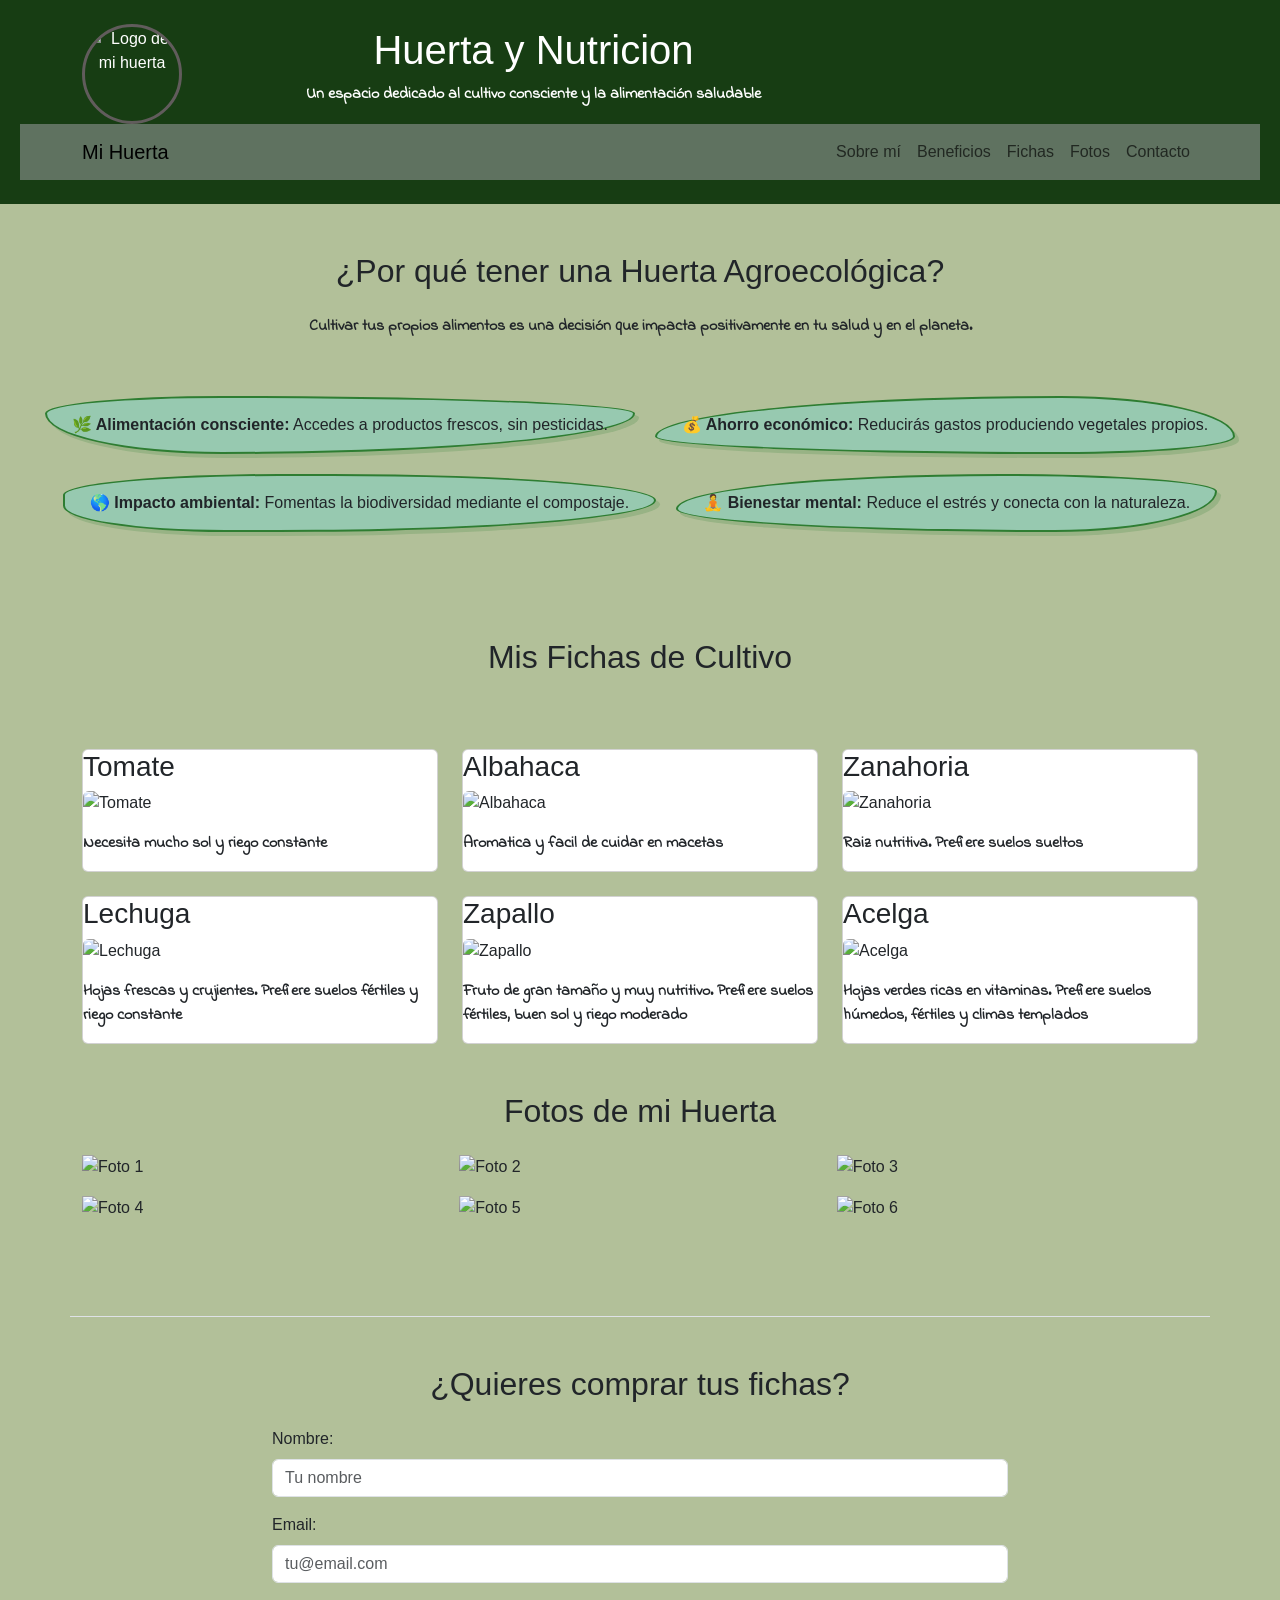
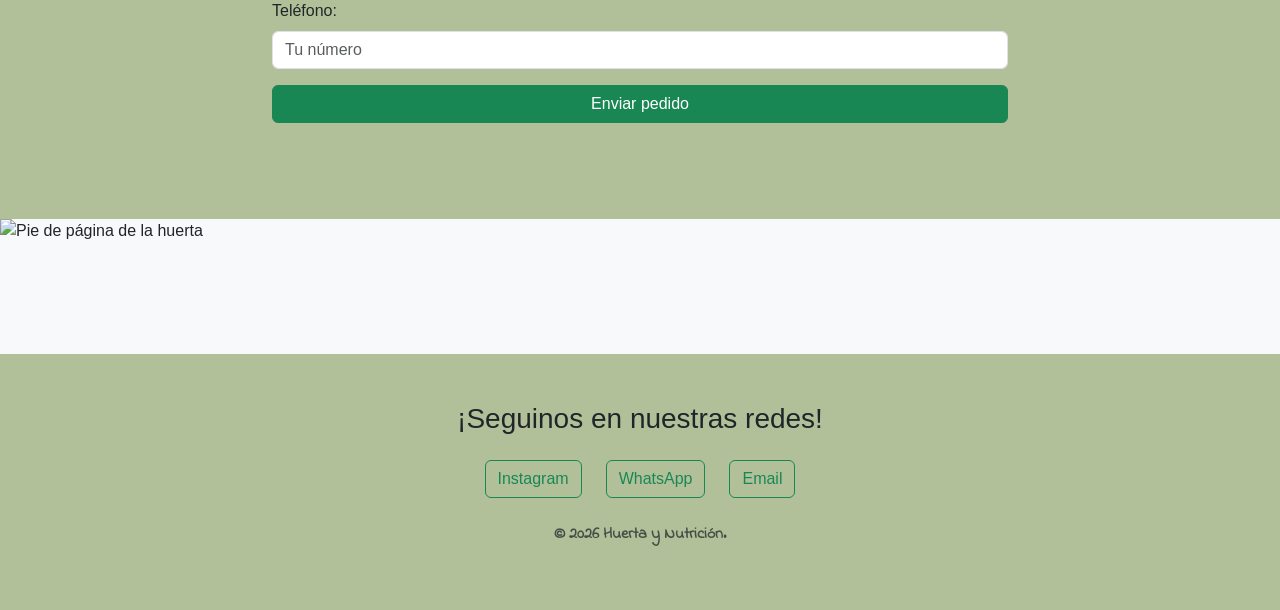
==== index.html @ 8fb337a6 "Add files via upload Huerta y Nutricion Un espacio dedicado al cultivo consciente y la alimentación" ====
<!DOCTYPE html>
<html lang="es">

<head>
    <meta charset="UTF-8">
    <meta name="viewport" content="width=device-width, initial-scale=1.0">
    <title>Huerta y Nutricion - Raices & Vida</title>
    <!-- la fuente Poppins de Google Fonts -->
    <link rel="preconnect" href="https://fonts.googleapis.com">
    <link rel="preconnect" href="https://fonts.gstatic.com" crossorigin>
    <link href="https://fonts.googleapis.com/css2?family=Indie+Flower&display=swap" rel="stylesheet">
    <link href="https://cdn.jsdelivr.net/npm/bootstrap@5.3.0/dist/css/bootstrap.min.css" rel="stylesheet">
    <link rel="stylesheet" href="style.css">


</head>

<body>
    <header id="inicio" class="mi-header py-4">
        <div class="container d-flex align-items-center">
            <img src="raiz libre.png" alt="Logo de mi huerta" class="logo-circular me-4">
            <!-- Añadi margen izquierdo (distancia) -->
            <div class="contenedor-titulo">
                <h1>Huerta y Nutricion</h1>
                <p>Un espacio dedicado al cultivo consciente y la alimentación saludable</p>
            </div>
        </div>
        <!-- Menú de navegación: Logo marca a la izquierda, enlaces a la derecha -->
        <nav class="navbar navbar-expand-lg navbar-personalizado sticky-top">
            <div class="container">
                <!-- Logo que vuelve a la página principal -->
                <a class="navbar-brand" href="index.html#inicio">Mi Huerta</a>

                <div class="navbar-nav ms-auto">
                    <!-- Enlaces con ruta completa (index.html + #ID) -->
                    <a class="nav-link" href="sobre-mi.html">Sobre mí</a>
                    <a class="nav-link" href="index.html#beneficios">Beneficios</a>
                    <a class="nav-link" href="index.html#fichas">Fichas</a>
                    <a class="nav-link" href="index.html#fotos">Fotos</a>
                    <a class="nav-link" href="index.html#contacto">Contacto</a>
                </div>
            </div>
        </nav>
    </header>


    <!-- Sección de Beneficios -->

    <section id="seccion-beneficios" class="py-5 ">
        <h2 class="text-center mb-4">¿Por qué tener una Huerta Agroecológica?</h2>
        <p class="text-center mb-5">Cultivar tus propios alimentos es una decisión que impacta positivamente en tu salud
            y en el planeta.</p>

        <!-- Cada beneficio tiene su propia tarjeta independiente -->
        <div class="d-flex flex-wrap justify-content-center">
            <div class="burbuja burbuja-1">
                <strong>🌿 Alimentación consciente:</strong> Accedes a productos frescos, sin pesticidas.
            </div>
            <div class="burbuja burbuja-2">
                <strong>💰 Ahorro económico:</strong> Reducirás gastos produciendo vegetales propios.
            </div>
            <div class="burbuja burbuja-3">
                <strong>🌎 Impacto ambiental:</strong> Fomentas la biodiversidad mediante el compostaje.
            </div>
            <div class="burbuja burbuja-4">
                <strong>🧘 Bienestar mental:</strong> Reduce el estrés y conecta con la naturaleza.
            </div>
        </div>

    </section>

    <main id="fichas" class="container my-5">
        <h2 class="text-center mb-4">Mis Fichas de Cultivo</h2>

        <div class="row mt-5 g-4">
            <!--Ficha 1-->
            <div class="col-md-4">
                <div class="card h-100 p-0">
                    <h3>Tomate</h3>
                    <img src="imagenes/tomate.png" alt="Tomate" class="img-fluid rounded mb-3">
                    <p>Necesita mucho sol y riego constante</p>
                </div>

            </div>


            <!--Ficha 2-->

            <div class="col-md-4">
                <div class="card h-100 p-0">
                    <h3>Albahaca</h3>
                    <img src="imagenes/albahaca.png" alt="Albahaca" class="img-fluid rounded mb-3">
                    <p>Aromatica y facil de cuidar en macetas</p>
                </div>
            </div>


            <!--Ficha 3-->

            <div class="col-md-4">
                <div class="card h-100 p-0">
                    <h3>Zanahoria</h3>
                    <img src="imagenes/zanahoria.png" alt="Zanahoria" class="img-fluid rounded mb-3">
                    <p>Raiz nutritiva. Prefiere suelos sueltos</p>
                </div>
            </div>
            <!--Ficha 4-->

            <div class="col-md-4">
                <div class="card h-100 p-0">
                    <h3>Lechuga</h3>
                    <img src="imagenes/lechugafot.jpg" alt="Lechuga" class="img-fluid rounded mb-3">
                    <p>Hojas frescas y crujientes. Prefiere suelos fértiles y riego constante</p>
                </div>

            </div>
            <!--Ficha 5-->

            <div class="col-md-4">
                <div class="card h-100 p-0">
                    <h3>Zapallo</h3>
                    <img src="imagenes/zapallo.png" alt="Zapallo" class="img-fluid rounded mb-3">
                    <p>Fruto de gran tamaño y muy nutritivo. Prefiere suelos fértiles, buen sol y riego moderado</p>
                </div>

            </div>

            <!--Ficha 6-->

            <div class="col-md-4">
                <div class="card h-100 p-0">
                    <h3>Acelga</h3>
                    <img src="imagenes/acelga.png" alt="Acelga" class="img-fluid rounded mb-3">
                    <p>Hojas verdes ricas en vitaminas. Prefiere suelos húmedos, fértiles y climas templados</p>
                </div>

            </div>

            <!-- . Fotos de huertos  -->
            <section id="fotos" class="container py-5">
                <h2 class="text-center mb-4">Fotos de mi Huerta</h2>
                <!-- La fila (row) es la que organiza el espacio -->
                <div class="row g-3">
                    <!-- Columna 1 -->
                    <div class="col-12 col-md-4">
                        <div class="contenedor-foto">
                            <img src="imagenes/vegetablesver.jpg" class="img-fluid w-100 h-100"
                                style="object-fit: cover;" alt="Foto 1">
                        </div>
                    </div>
                    <!-- Columna 2 -->
                    <div class="col-12 col-md-4">
                        <div class="contenedor-foto">
                            <img src="imagenes/arbejas.jpg" class="img-fluid w-100 h-100" style="object-fit: cover;"
                                alt="Foto 2">
                        </div>
                    </div>
                    <!-- Columna 3 -->
                    <div class="col-12 col-md-4">
                        <div class="contenedor-foto">
                            <img src="imagenes/lechugafot.jpg" class="img-fluid w-100 h-100" style="object-fit: cover;"
                                alt="Foto 3">
                        </div>
                    </div>
                    <!-- Columna 4/abajo -->
                    <div class="col-12 col-md-4">
                        <div class="contenedor-foto">
                            <img src="imagenes/tomatoes.jpg" class="img-fluid w-100 h-100" style="object-fit: cover;"
                                alt="Foto 4">
                        </div>
                    </div>
                    <!-- Columna 5/abajo -->
                    <div class="col-12 col-md-4">
                        <div class="contenedor-foto">
                            <img src="imagenes/zapallo.png" class="img-fluid w-100 h-100" style="object-fit: cover;"
                                alt="Foto 5">
                        </div>
                    </div>
                    <!-- Columna 6/abajo -->
                    <div class="col-12 col-md-4">
                        <div class="contenedor-foto">
                            <img src="imagenes/espinaca.png" class="img-fluid w-100 h-100" style="object-fit: cover;"
                                alt="Foto 6">
                        </div>
                    </div>
                </div>
            </section>

            <!-- Formulario de Contacto -->
            <section id="contacto" class="container mt-5 py-5 border-top">
                <div class="row justify-content-center">
                    <div class="col-md-8">
                        <h2 class="text-center mb-4">¿Quieres comprar tus fichas?</h2>
                        <form id="formulario-compra" action="https://formspree.io/f/TU_ID_AQUI" method="POST">
                            <div class="mb-3">
                                <label class="form-label">Nombre:</label>
                                <input type="text" name="nombre" class="form-control" placeholder="Tu nombre" required>
                            </div>
                            <div class="mb-3">
                                <label class="form-label">Email:</label>
                                <input type="email" name="email" class="form-control" placeholder="tu@email.com"
                                    required>
                            </div>
                            <div class="mb-3">
                                <label class="form-label">Teléfono:</label>
                                <input type="tel" name="telefono" class="form-control" placeholder="Tu número" required>
                            </div>
                            <button type="submit" class="btn btn-success w-100">Enviar pedido</button>
                        </form>
                    </div>
                </div>
            </section>

    </main>

    <!-- Pie de página con contenedor especial -->
    <footer class="contenedor-pie">
        <img src="imagenes/pie de pagina.jpeg" alt="Pie de página de la huerta">
    </footer>
    <section id="redes-contacto" class="container py-5 text-center">
        <h3 class="mb-4">¡Seguinos en nuestras redes!</h3>
        <div class="d-flex justify-content-center gap-4 mb-4">
            <a href="https://instagram.com/huertaynutricion" class="btn btn-outline-success"
                target="_blank">Instagram</a>
            <a href="https://wa.me/TUNUMERO" class="btn btn-outline-success">WhatsApp</a>
            <a href="huertaynutricion@gmail.com" subject=Consulta%20desde%20la%20Web"
                class="btn btn-outline-success">Email</a>
        </div>
        <p class="text-muted">&copy; 2026 Huerta y Nutrición.</p>
    </section>

    <script src="https://cdn.jsdelivr.net/npm/bootstrap@5.3.0/dist/js/bootstrap.bundle.min.js"></script>



</body>
<script src="prueba.js"></script>
---- style.css ----
body {
  font-family: sans-serif;
  background-color: rgb(178, 192, 153);
}

.mi-header {
  background-color: rgb(23, 61, 19);
  color: white;
  padding: 20px;
  text-align: center;
}

.contenedor-titulo {
  margin-left: 100px;
}

.item-lista-transparente {
  background-color: transparent !important;
  border: none !important;
}
.navbar-personalizado {
  background-color: #5f7260 !important;
}
.tarjeta-huerta {
  background-color: rgb(247, 223, 171);
  padding: 20px;
  margin: 10px;
  border-radius: 15px;
  text-align: center;
  box-shadow: 0 10px 20px rgba(180, 150, 110, 0.6);

  /* ALTURA FIJA PARA TODAS LAS TARJETAS */
  min-height: 400px;
  display: flex;
  flex-direction: column;
}

p {
  font-family: "Indie Flower", cursive;
  font-weight: 800;
  font-style: normal;
}

/* Unifica todas las imágenes para que usen la clase .ficha-img */
.ficha-img {
  width: 100% !important;
  height: 200px !important;
  object-fit: cover !important;
  border-radius: 8px 8px 0 0 !important;
  display: block !important;
}

.logo-circular {
  width: 100px;
  height: 100px;
  border-radius: 70%;
  object-fit: cover;
  border: 3px solid rgb(97, 92, 92);
}
/* Contenedor principal - Burbuja grande 
#beneficios-container {
  background-color: #ecf5ec !important;
  padding: 50px !important;
  margin: 40px auto !important;
  max-width: 900px !important;
  border-radius: 40% 60% 70% 30% / 40% 50% 60% 50% !important;
  border: 6px solid #b6e9b9 !important;
  box-shadow: 10px 10px 0px rgba(46, 125, 50, 0.1) !important;
  /* ayuda a que el contenedor se adapte al contenido interno 
  overflow: hidden !important;
}

/* Estilos de las burbujas internas */
.burbuja-1,
.burbuja-2,
.burbuja-3,
.burbuja-4 {
  display: inline-block;
  padding: 15px 25px;
  background: rgb(151, 201, 176);
  border: 2px solid #2e7d32;
  margin: 10px;
  box-shadow: 4px 4px 0px rgba(46, 125, 50, 0.2);
  transition: transform 0.3s ease;
}

.burbuja-1:hover,
.burbuja-2:hover,
.burbuja-3:hover,
.burbuja-4:hover {
  transform: scale(1.05);
}

/* Formas irregulares */
.burbuja-1 {
  border-radius: 30% 70% 70% 30% / 30% 30% 70% 70%;
}
.burbuja-2 {
  border-radius: 70% 30% 30% 70% / 70% 70% 30% 30%;
}
.burbuja-3 {
  border-radius: 40% 60% 70% 30% / 40% 50% 60% 50%;
}
.burbuja-4 {
  border-radius: 60% 40% 30% 70% / 60% 30% 70% 40%;
}

.contenedor-foto {
  width: 100%;
  max-height: 150px; /* Esto es lo más importante: altura fija */
  object-fit: cover;
  overflow: hidden;
}

/* Ajuste de contenedor y visualización completa */
.contenedor-pie {
  width: 100%;
  height: 15vh; /* Ajusta valor si quiero que sea más o menos alto */
  overflow: hidden;
  display: flex;
  justify-content: center;
  align-items: center;
  background-color: #f8f9fa; /* Un color de fondo para los huecos que queden */
}

.contenedor-pie img {
  width: 100%;
  height: 100%;
  /* 'contain' hace que la imagen completa quepa dentro, sin recortar nada */
  object-fit: contain;
}
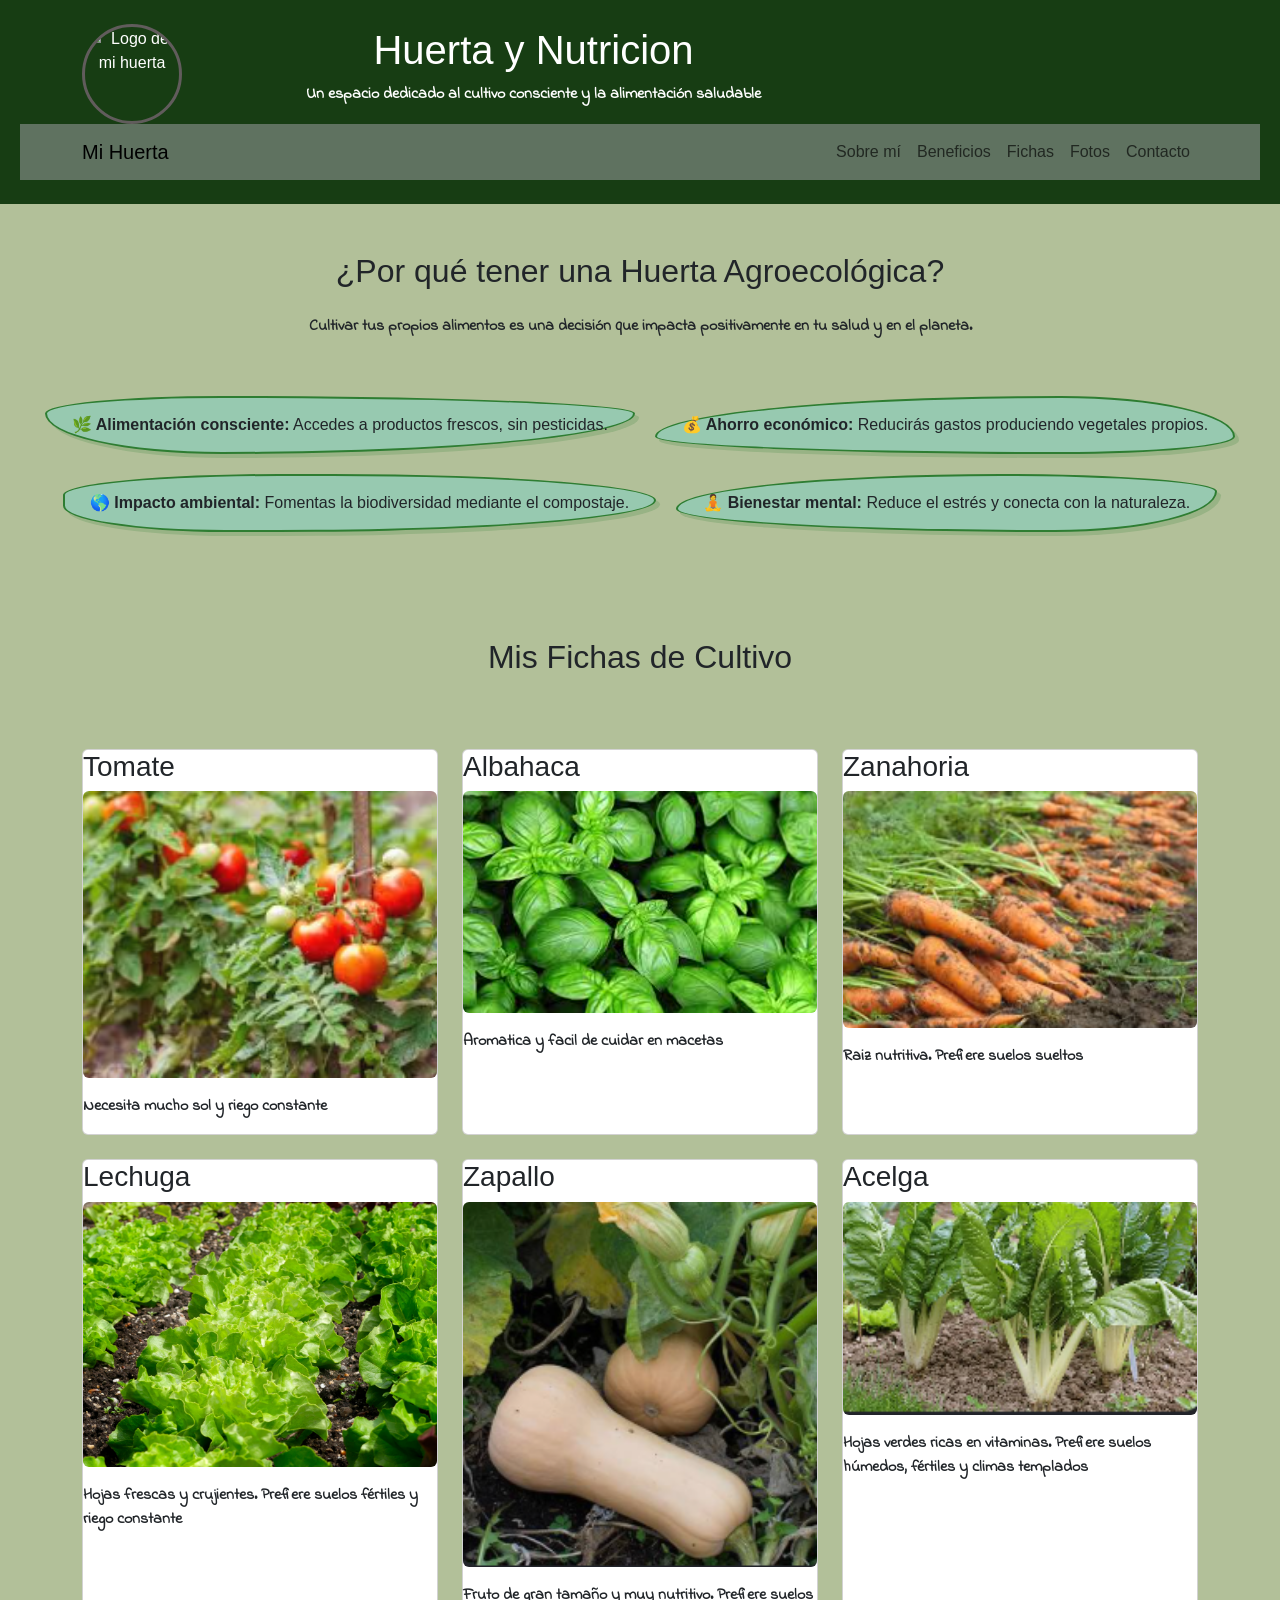
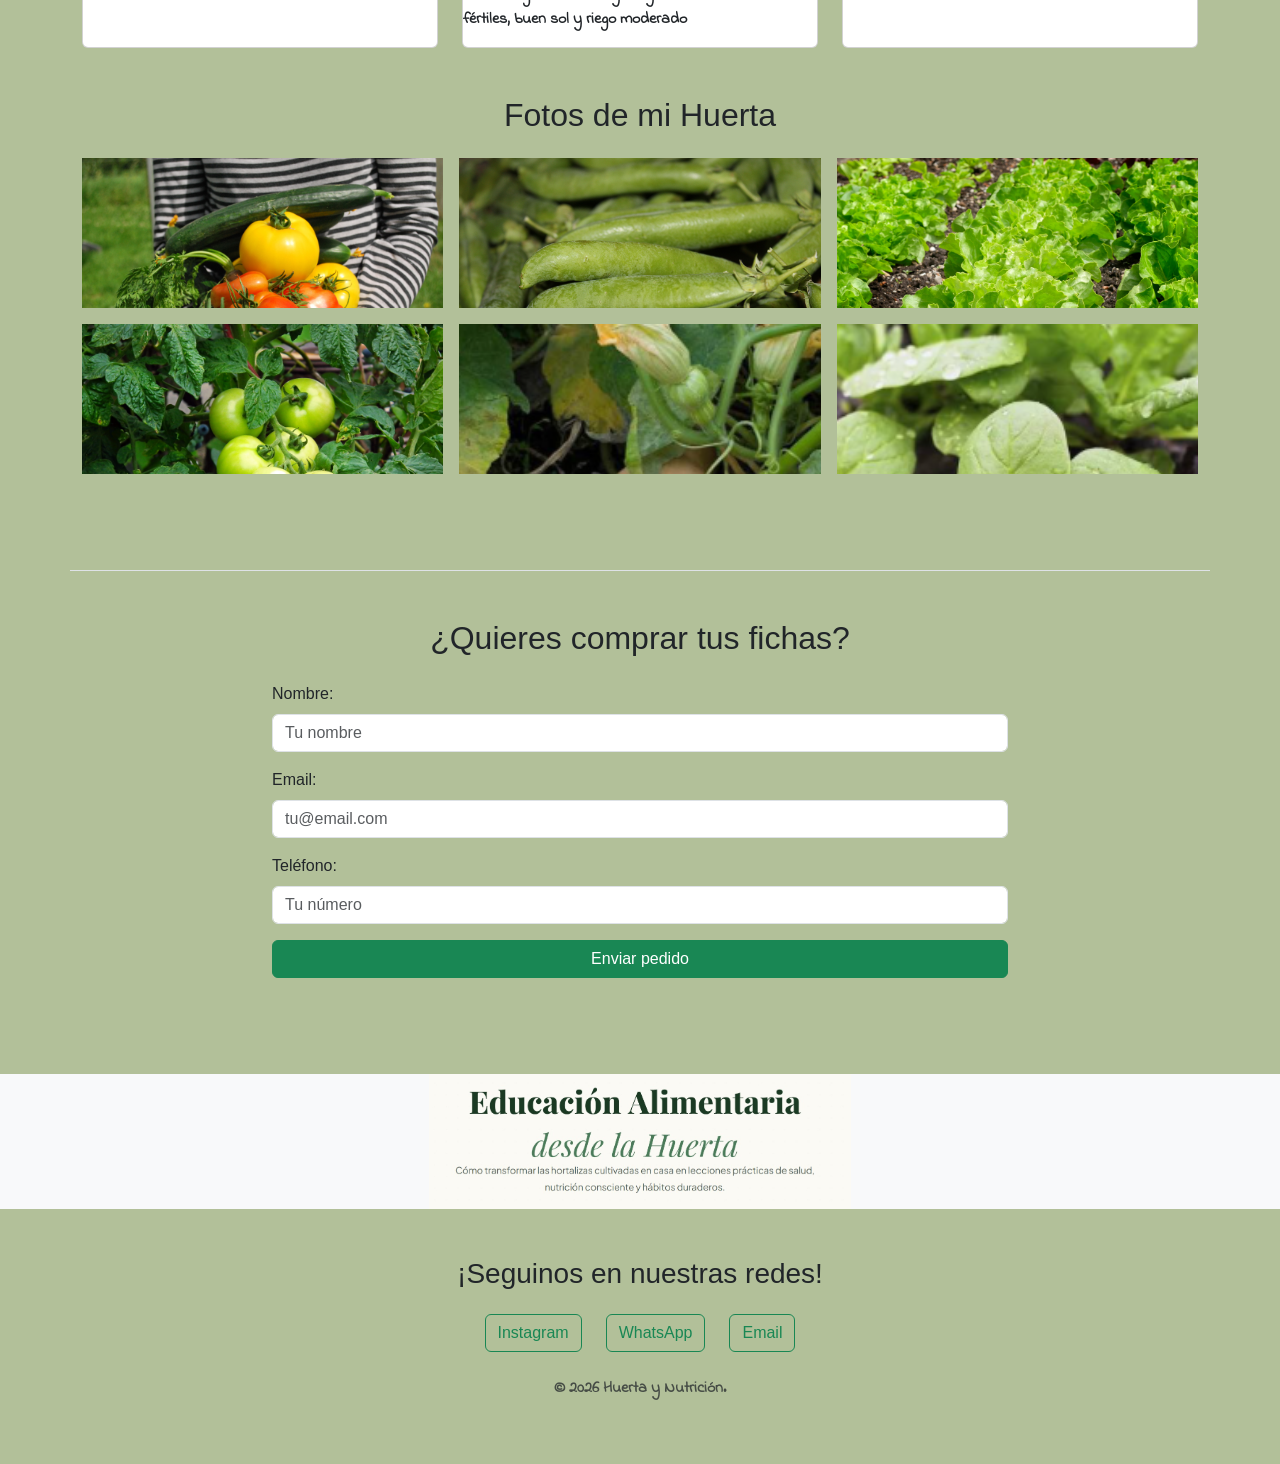
==== commit e546120a: "Add files via upload archivo html" ====
--- a/index.html
+++ b/index.html
@@ -18,7 +18,7 @@
 <body>
     <header id="inicio" class="mi-header py-4">
         <div class="container d-flex align-items-center">
-            <img src="raiz libre.png" alt="Logo de mi huerta" class="logo-circular me-4">
+            <img src="imagenes/raizlibre.png" alt="Logo de mi huerta" class="logo-circular me-4">
             <!-- Añadi margen izquierdo (distancia) -->
             <div class="contenedor-titulo">
                 <h1>Huerta y Nutricion</h1>
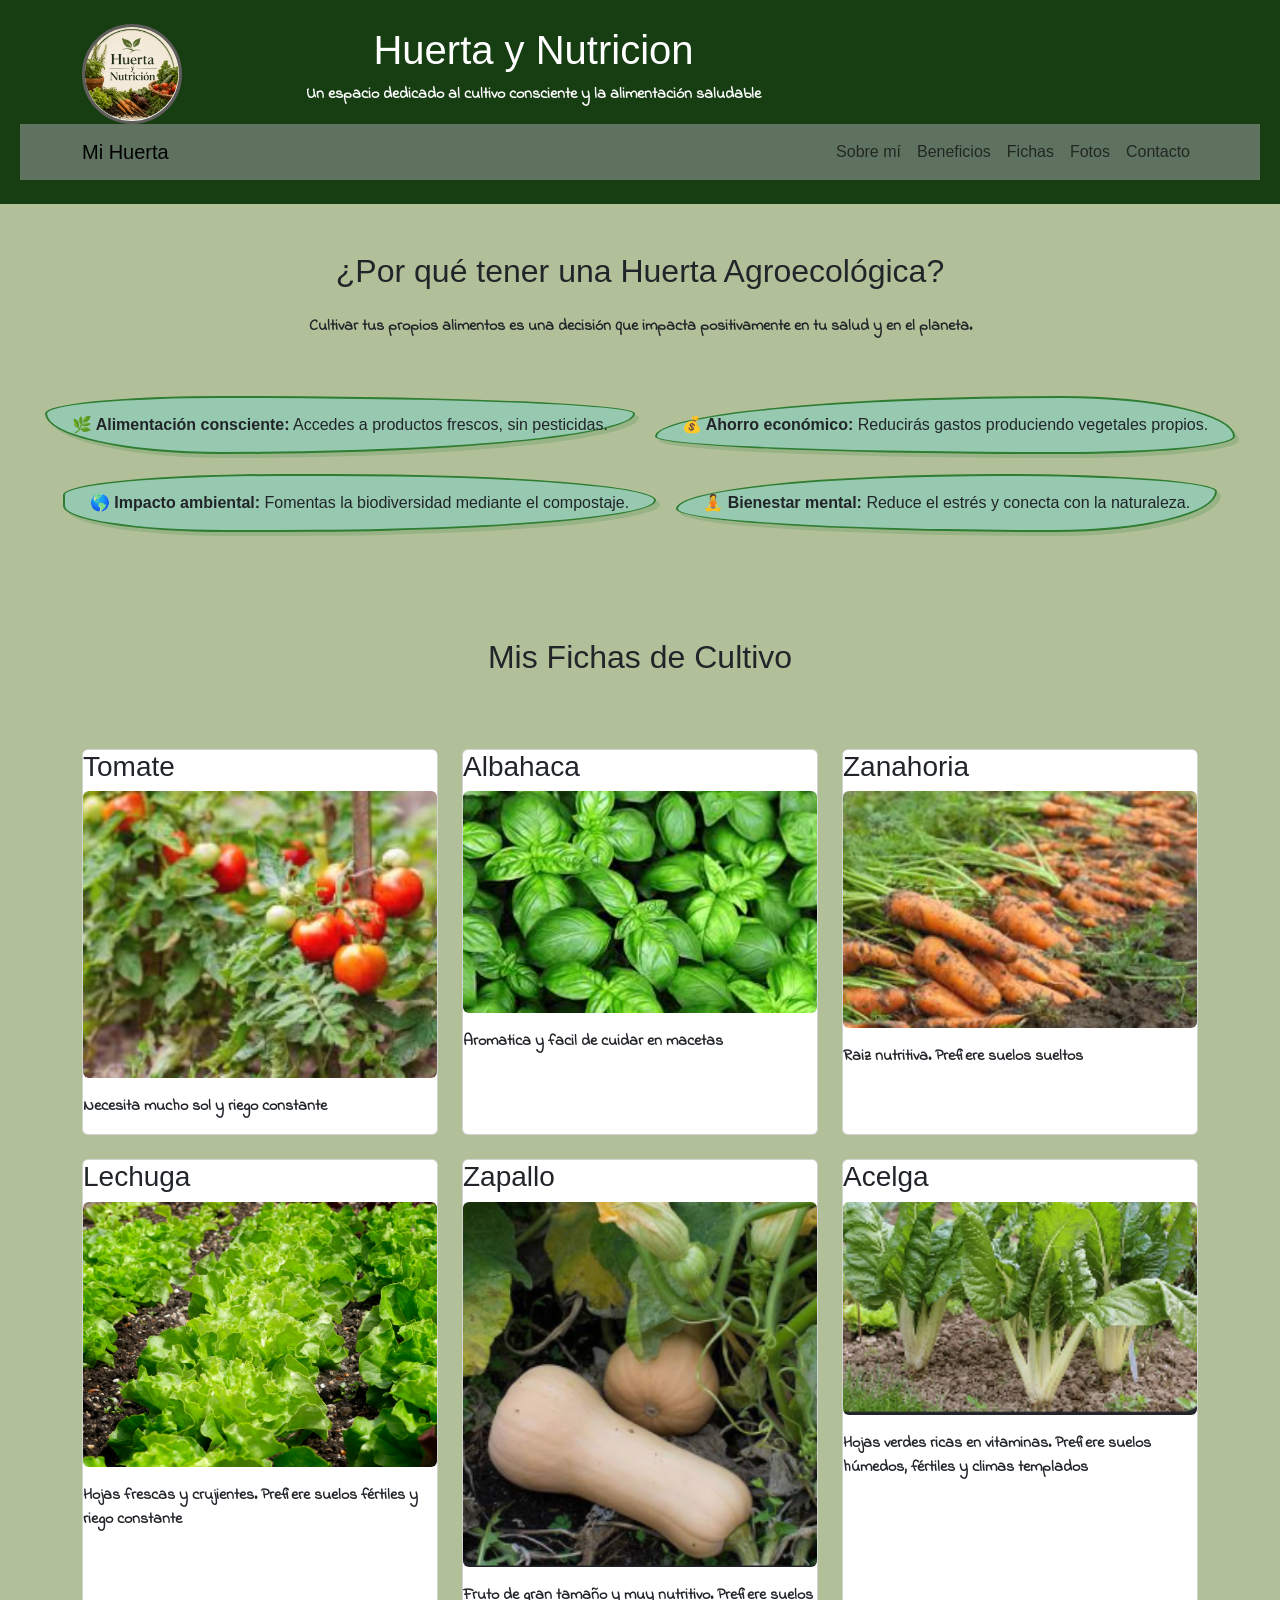
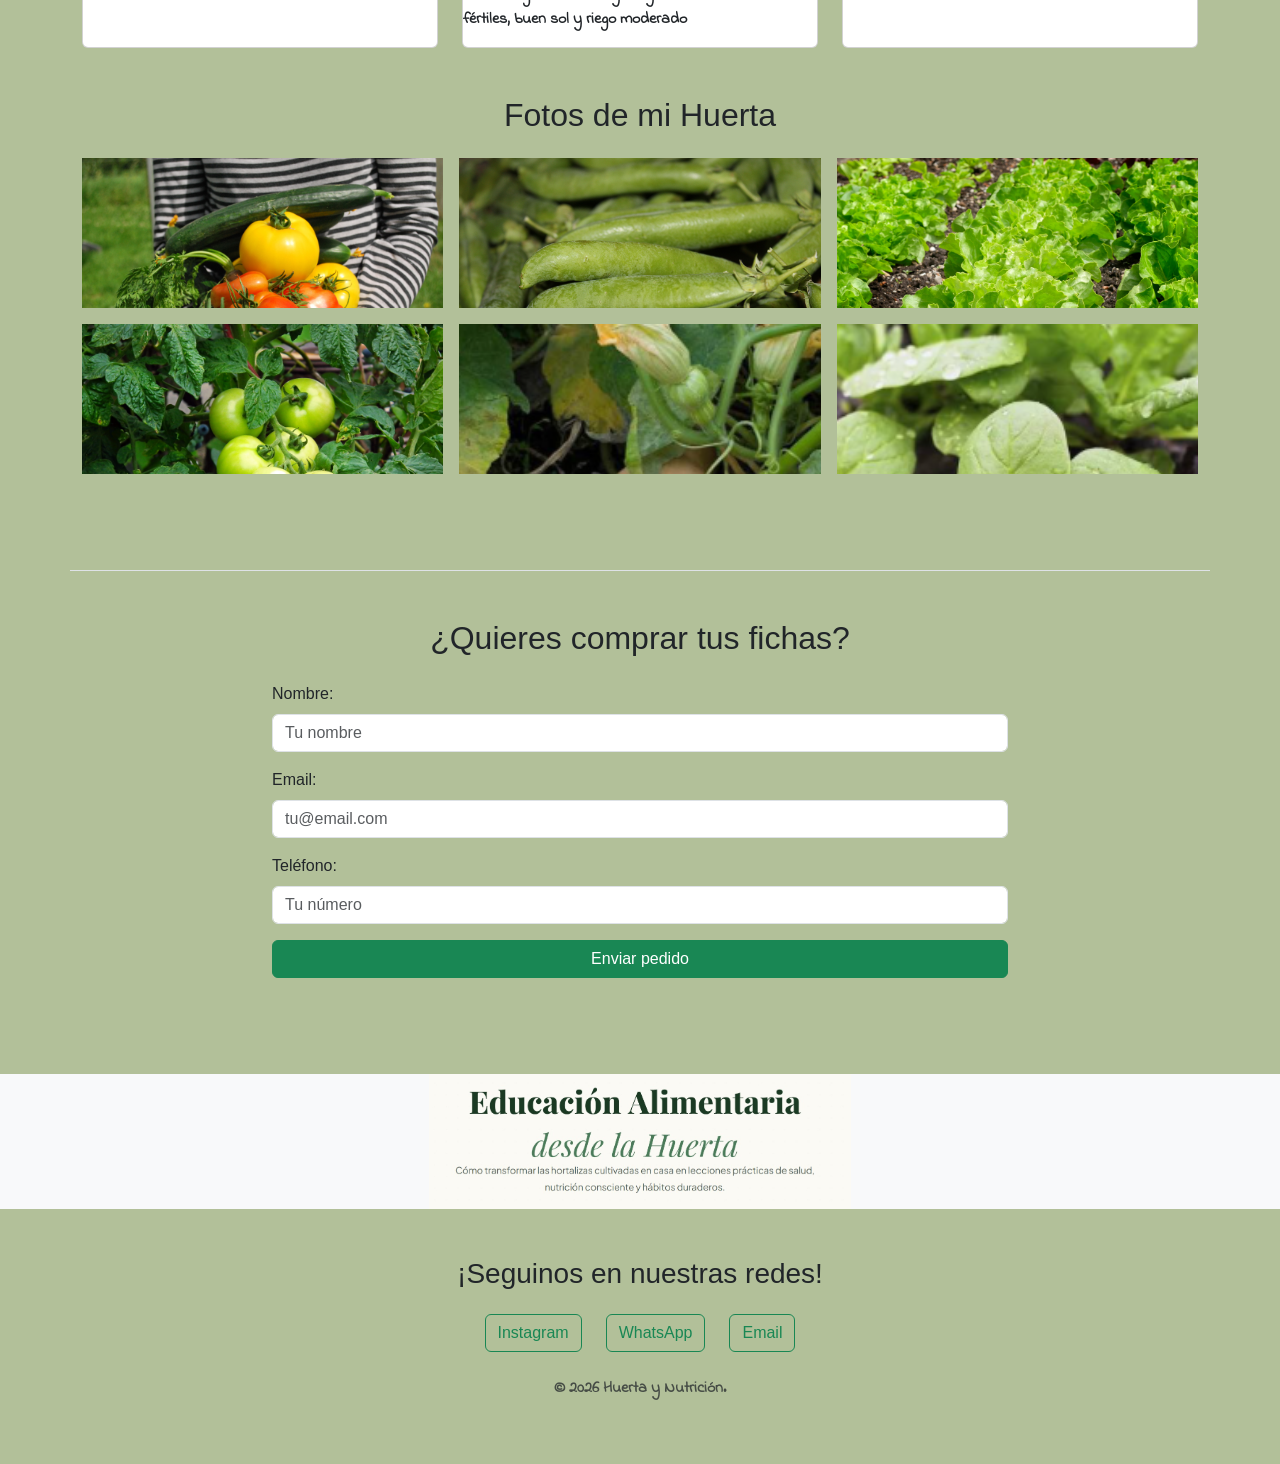
==== commit ef82874b: "actualizacion y cambio en mailto para que aparezca la casilla y el mail de envio" ====
--- a/index.html
+++ b/index.html
@@ -223,8 +223,10 @@
             <a href="https://instagram.com/huertaynutricion" class="btn btn-outline-success"
                 target="_blank">Instagram</a>
             <a href="https://wa.me/TUNUMERO" class="btn btn-outline-success">WhatsApp</a>
-            <a href="huertaynutricion@gmail.com" subject=Consulta%20desde%20la%20Web"
-                class="btn btn-outline-success">Email</a>
+            <a href="mailto:huertaynutricion@gmail.com?subject=Consulta%20desde%20la%20web&body=Hola,%20quisiera%20hacer%20una%20consulta."
+                class="btn btn-outline-success">
+                Email
+            </a>
         </div>
         <p class="text-muted">&copy; 2026 Huerta y Nutrición.</p>
     </section>
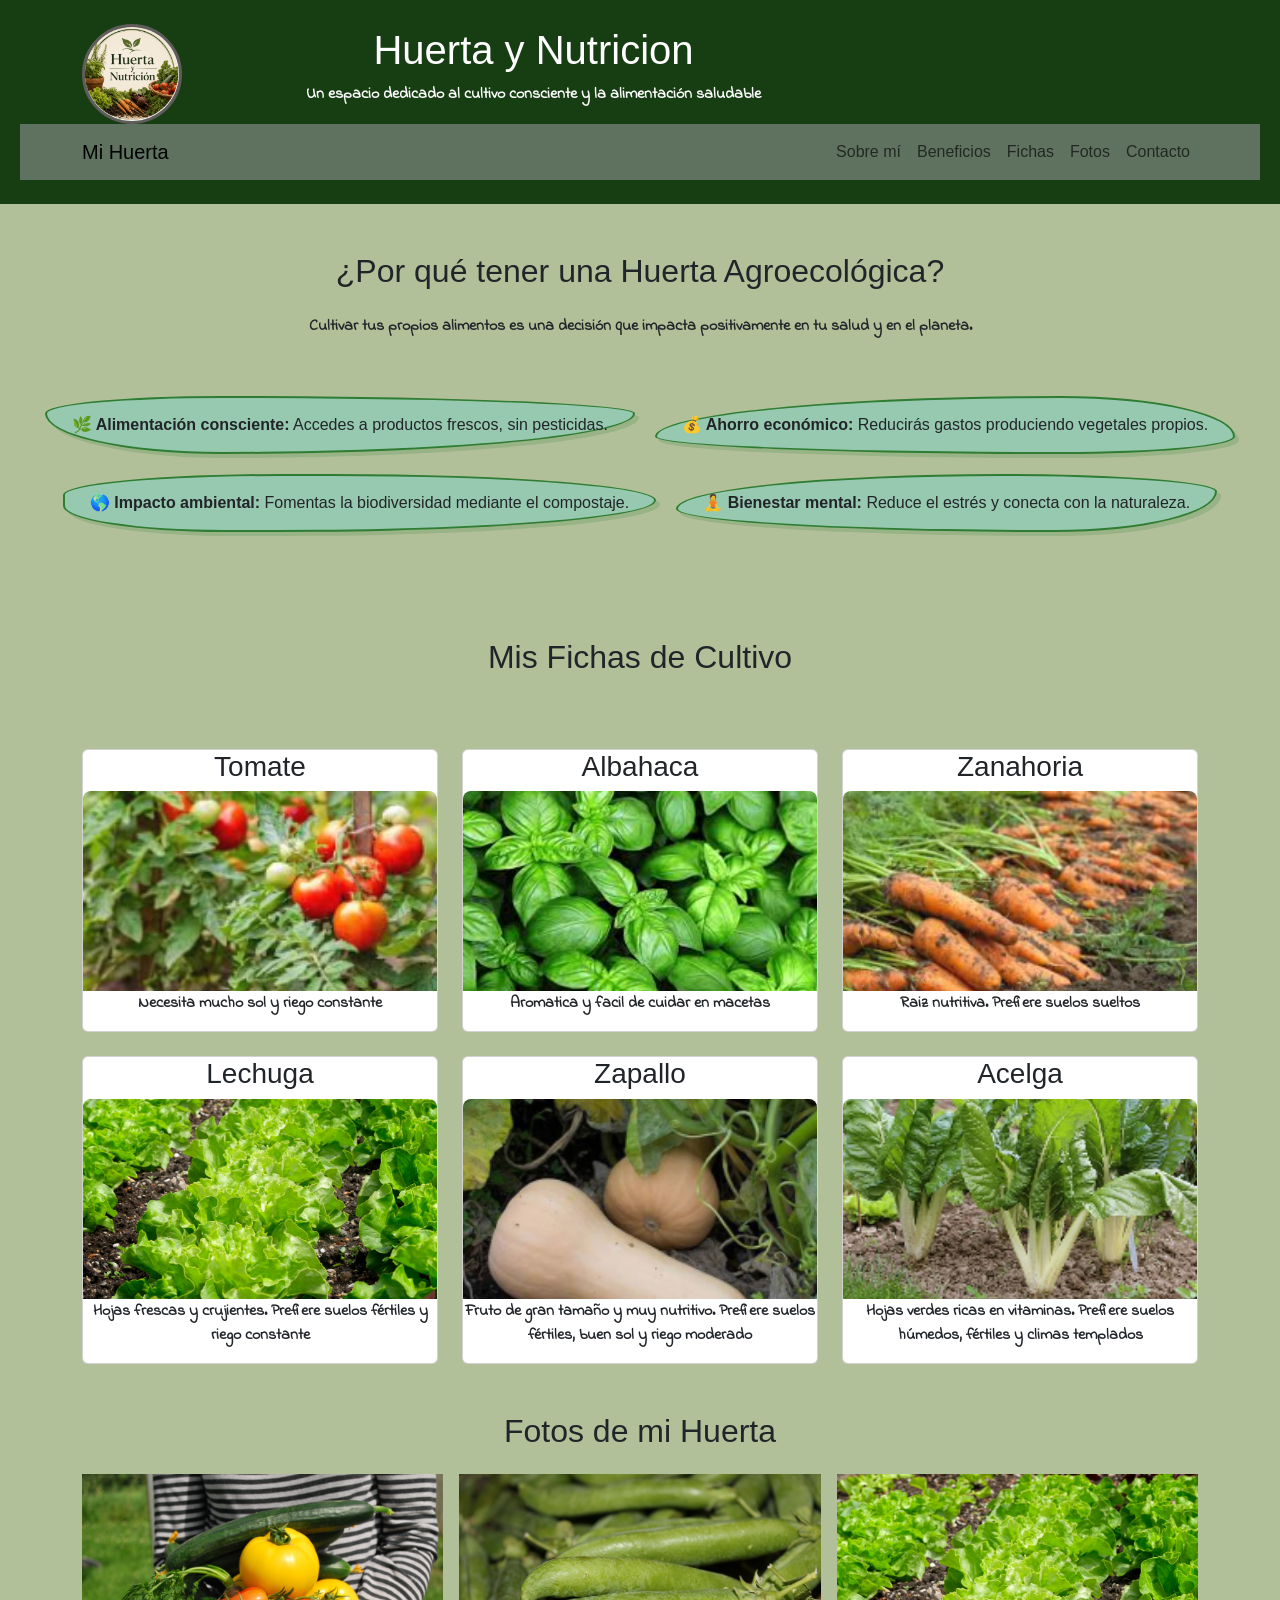
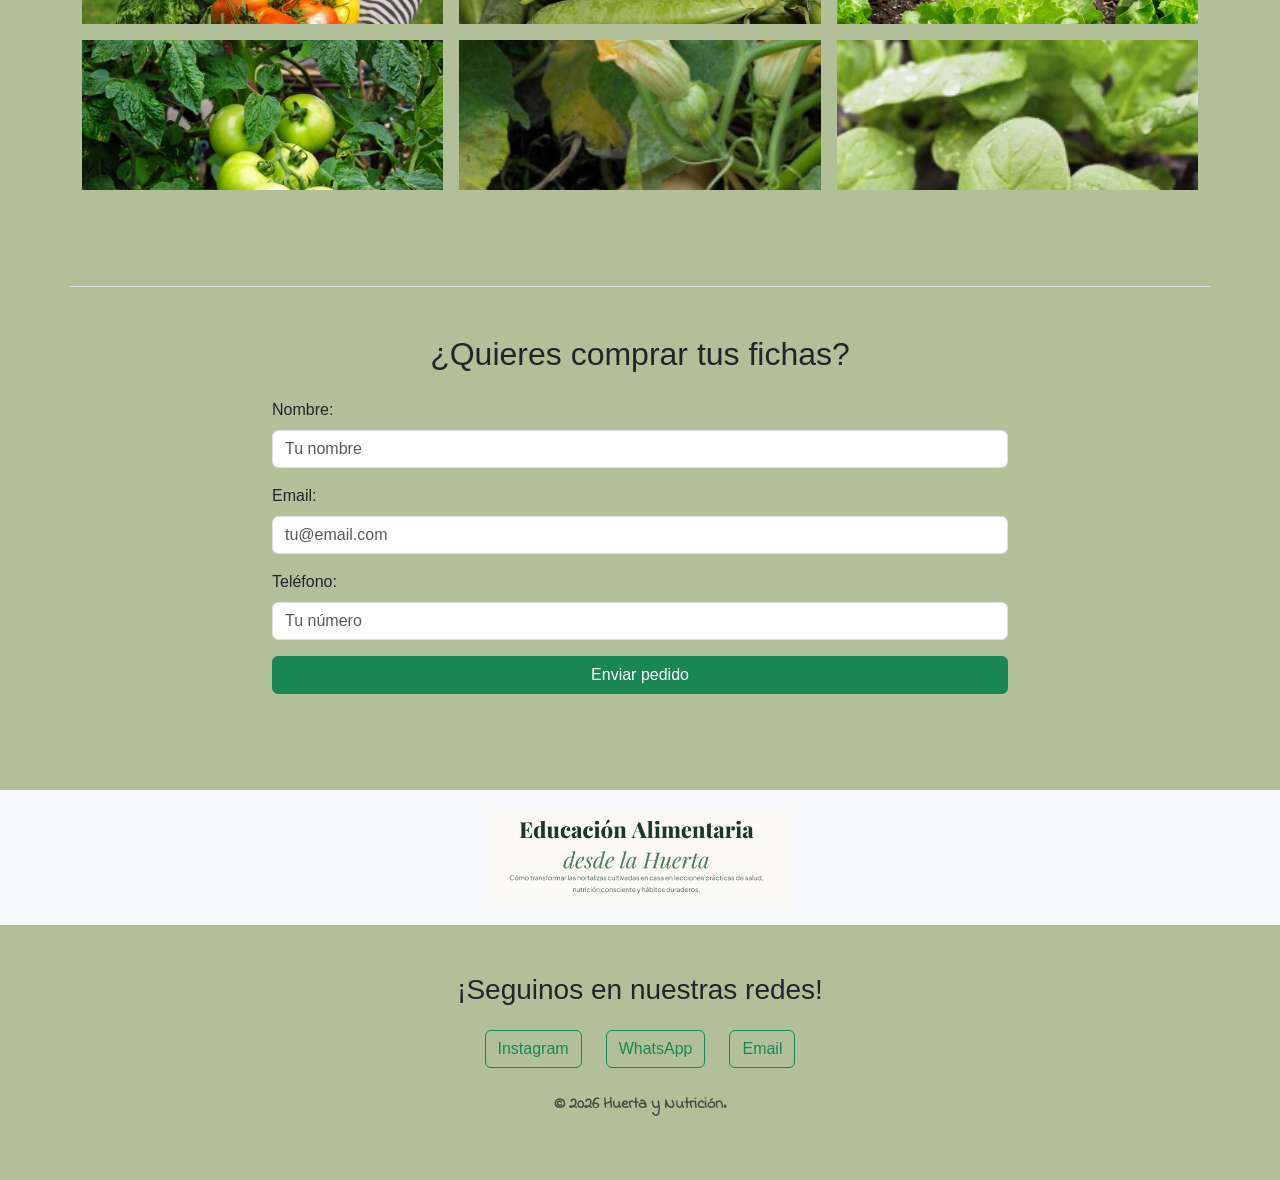
==== commit fb21a3e7: "cambios seccion fichas cambios de tamaño de fotos y centralizado de los titulos y textos" ====
--- a/index.html
+++ b/index.html
@@ -75,9 +75,9 @@
         <div class="row mt-5 g-4">
             <!--Ficha 1-->
             <div class="col-md-4">
-                <div class="card h-100 p-0">
+                <div class="card h-100 p-0 text-center">
                     <h3>Tomate</h3>
-                    <img src="imagenes/tomate.png" alt="Tomate" class="img-fluid rounded mb-3">
+                    <img src="imagenes/tomate.png" alt="Tomate" class="ficha-img">
                     <p>Necesita mucho sol y riego constante</p>
                 </div>
 
@@ -87,9 +87,9 @@
             <!--Ficha 2-->
 
             <div class="col-md-4">
-                <div class="card h-100 p-0">
+                <div class="card h-100 p-0 text-center">
                     <h3>Albahaca</h3>
-                    <img src="imagenes/albahaca.png" alt="Albahaca" class="img-fluid rounded mb-3">
+                    <img src="imagenes/albahaca.png" alt="Albahaca" class="ficha-img">
                     <p>Aromatica y facil de cuidar en macetas</p>
                 </div>
             </div>
@@ -98,18 +98,18 @@
             <!--Ficha 3-->
 
             <div class="col-md-4">
-                <div class="card h-100 p-0">
+                <div class="card h-100 p-0 text-center">
                     <h3>Zanahoria</h3>
-                    <img src="imagenes/zanahoria.png" alt="Zanahoria" class="img-fluid rounded mb-3">
+                    <img src="imagenes/zanahoria.png" alt="Zanahoria" class="ficha-img">
                     <p>Raiz nutritiva. Prefiere suelos sueltos</p>
                 </div>
             </div>
             <!--Ficha 4-->
 
             <div class="col-md-4">
-                <div class="card h-100 p-0">
+                <div class="card h-100 p-0 text-center">
                     <h3>Lechuga</h3>
-                    <img src="imagenes/lechugafot.jpg" alt="Lechuga" class="img-fluid rounded mb-3">
+                    <img src="imagenes/lechugafot.jpg" alt="Lechuga" class="ficha-img">
                     <p>Hojas frescas y crujientes. Prefiere suelos fértiles y riego constante</p>
                 </div>
 
@@ -117,9 +117,9 @@
             <!--Ficha 5-->
 
             <div class="col-md-4">
-                <div class="card h-100 p-0">
+                <div class="card h-100 p-0 text-center">
                     <h3>Zapallo</h3>
-                    <img src="imagenes/zapallo.png" alt="Zapallo" class="img-fluid rounded mb-3">
+                    <img src="imagenes/zapallo.png" alt="Zapallo" class="ficha-img">
                     <p>Fruto de gran tamaño y muy nutritivo. Prefiere suelos fértiles, buen sol y riego moderado</p>
                 </div>
 
@@ -128,9 +128,9 @@
             <!--Ficha 6-->
 
             <div class="col-md-4">
-                <div class="card h-100 p-0">
+                <div class="card h-100 p-0 text-center">
                     <h3>Acelga</h3>
-                    <img src="imagenes/acelga.png" alt="Acelga" class="img-fluid rounded mb-3">
+                    <img src="imagenes/acelga.png" alt="Acelga" class="ficha-img">
                     <p>Hojas verdes ricas en vitaminas. Prefiere suelos húmedos, fértiles y climas templados</p>
                 </div>
 
--- a/style.css
+++ b/style.css
@@ -1,6 +1,10 @@
 body {
   font-family: sans-serif;
   background-color: rgb(178, 192, 153);
+  display: flex;
+  flex-direction: column;
+  min-height: 100vh; /* Ocupa al menos el 100% de la altura de la ventana */
+  margin: 0;
 }
 
 .mi-header {
@@ -112,6 +116,18 @@
   overflow: hidden;
 }
 
+.conteiner {
+  flex: 1; /*esto hace que el contenedor crezca para llenar el espacio vacio*/
+}
+
+/*footer queda abajo automaticamente*/
+footer {
+  flex-shrink: 0;
+  margin-top: auto; /*empuja el footer al fondo */
+  padding: 20px; /* espacio dentro del footer */
+  background-color: #f8f9fa; /* O el color que uso */
+}
+
 /* Ajuste de contenedor y visualización completa */
 .contenedor-pie {
   width: 100%;
